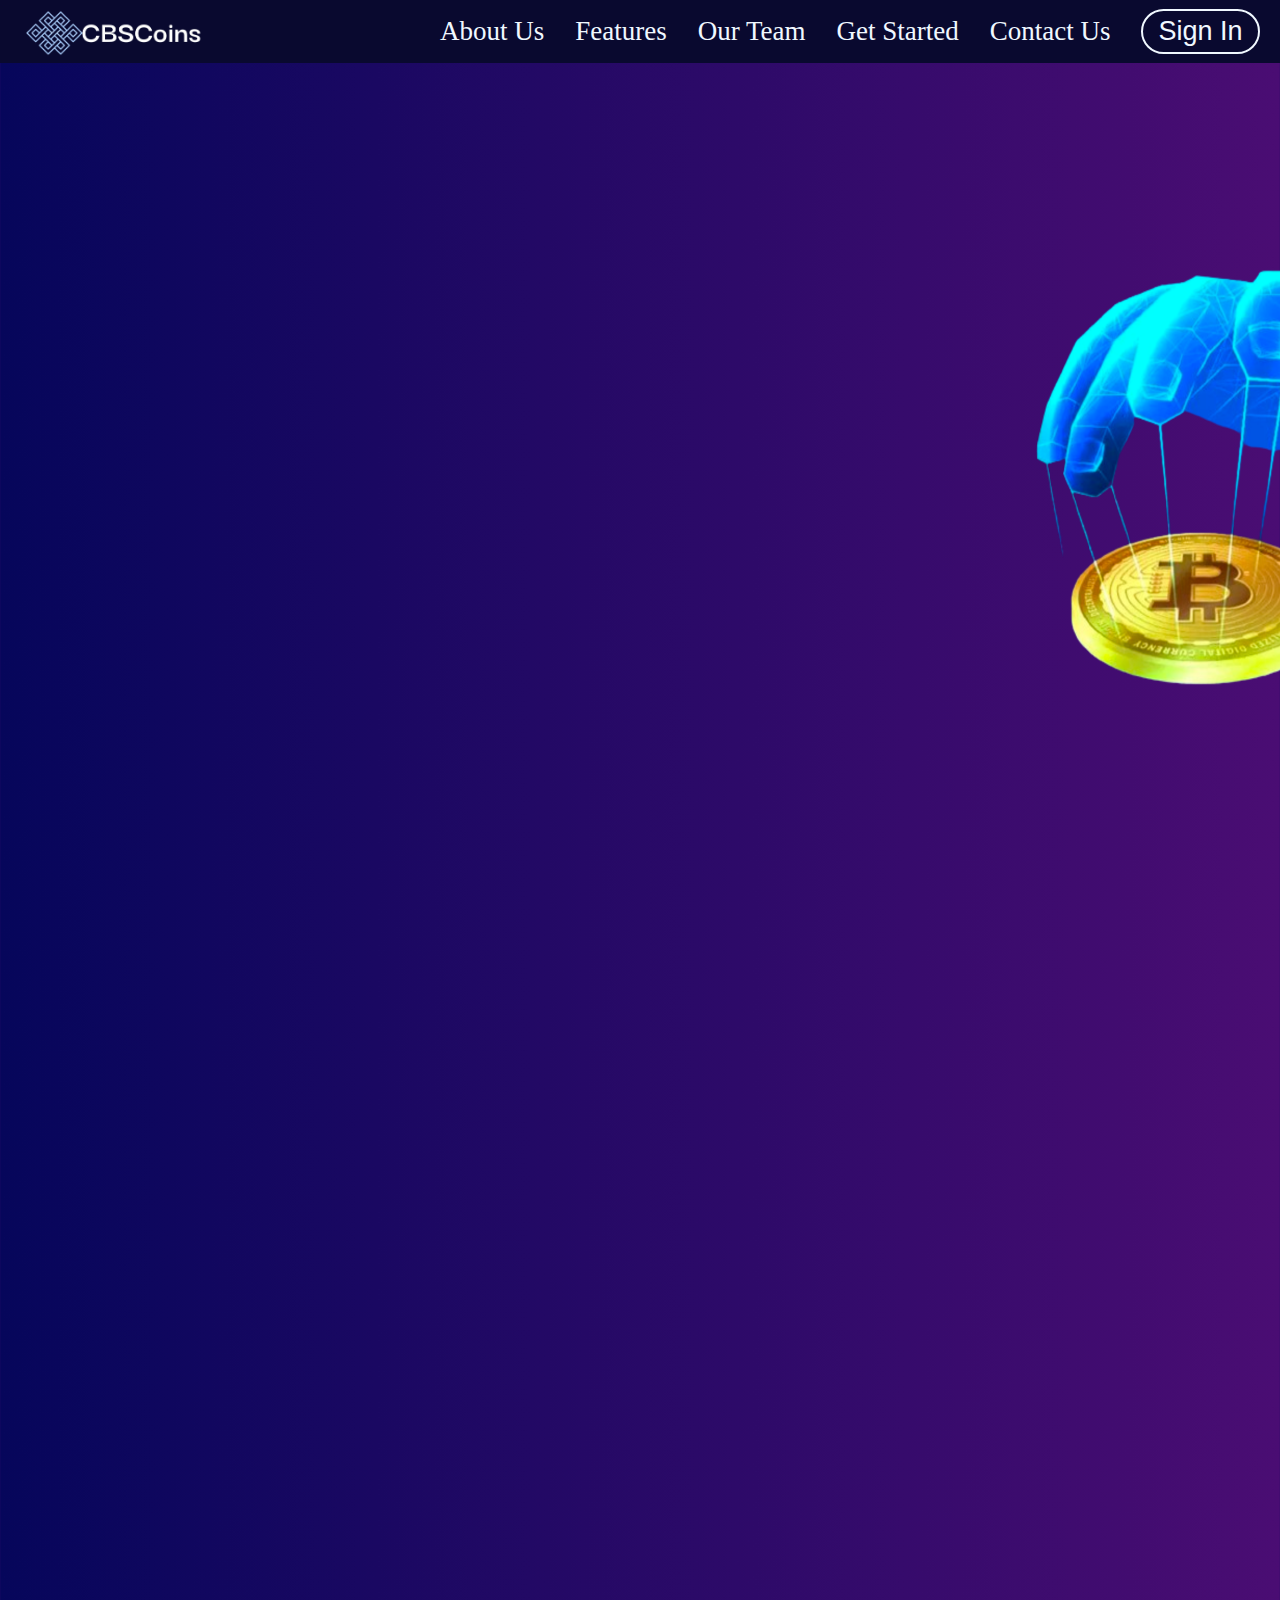
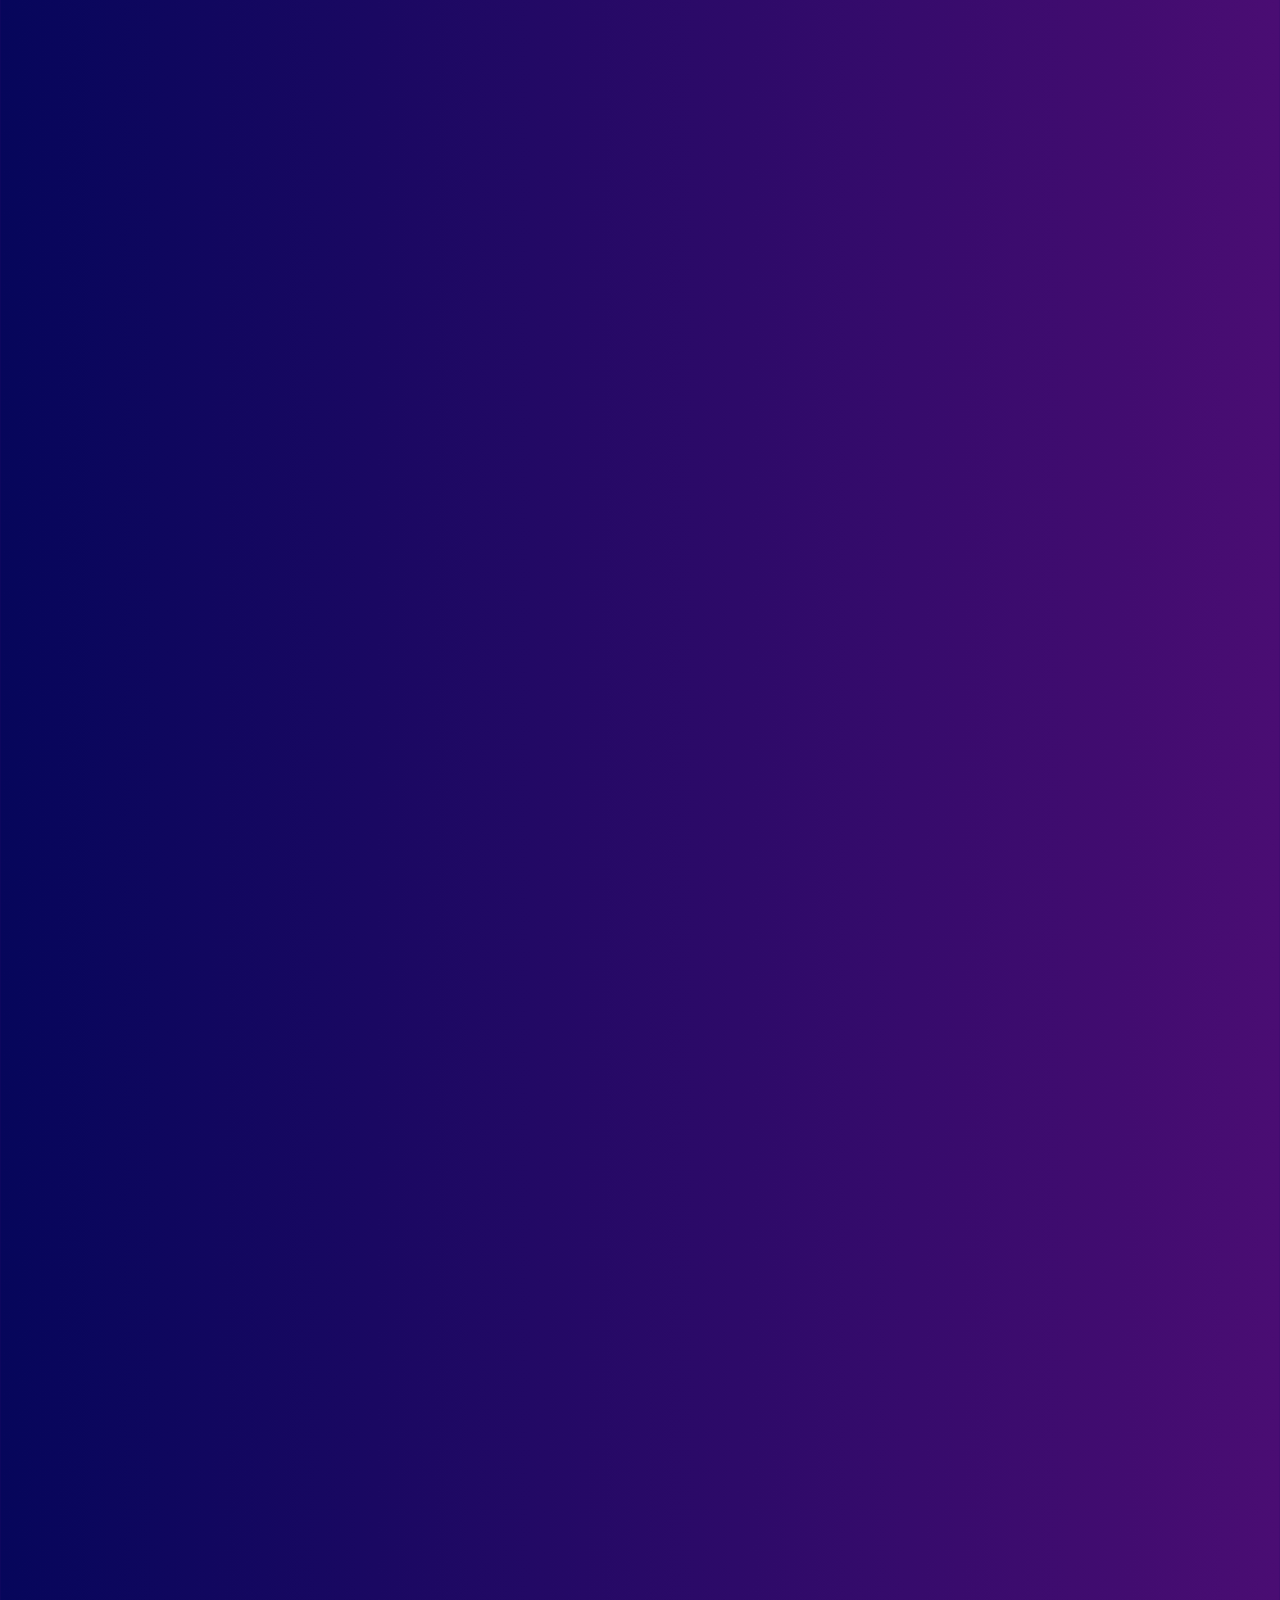
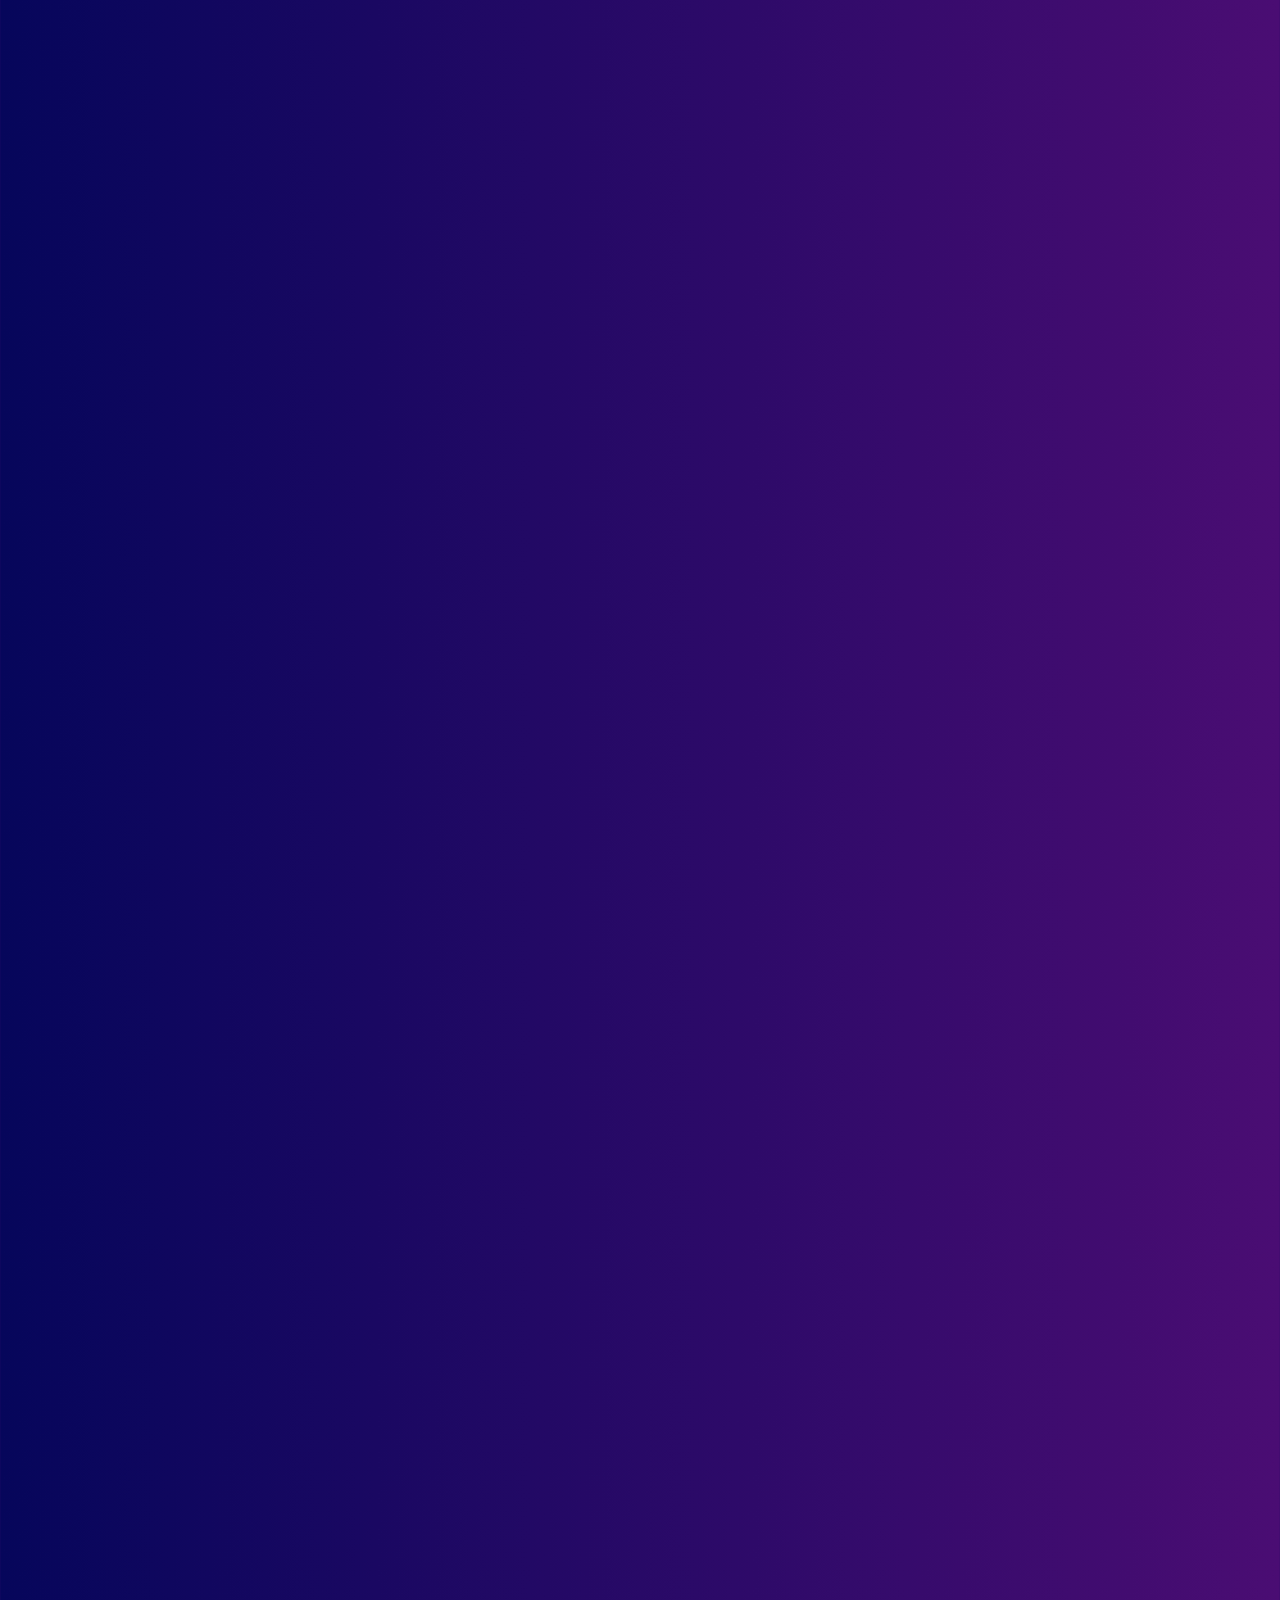
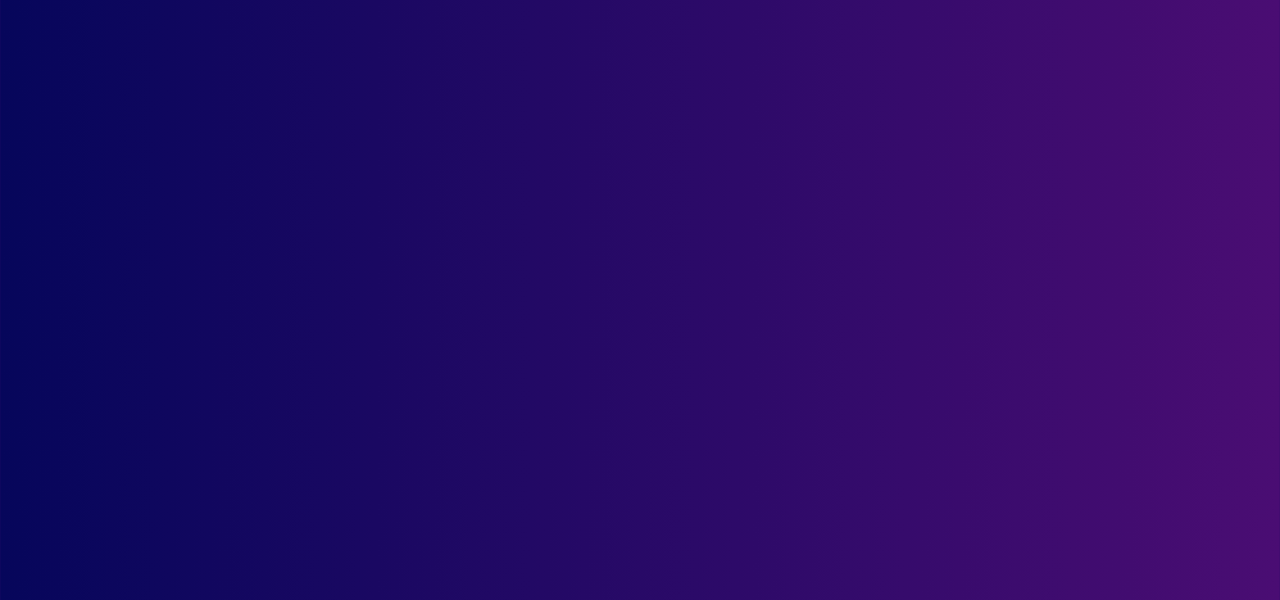
==== index.html @ 94ec6e44 "Add files via upload" ====
<!DOCTYPE html>
<html lang="en">
<head>
    <meta charset="UTF-8">
    <meta name="viewport" content="width=device-width, initial-scale=1.0">
    <title>Document</title>
    <link rel="stylesheet" href="design.css">
    <link rel="stylesheet" href="navbar.css">
</head>
<header>
    <nav>
        <img src="logo.png" width="15%">
        <ul>
            <li>About Us</li>
            <li>Features</li>
            <li>Our Team</li>
            <li>Get Started</li>
            <li>Contact Us</li>
            <li><button>Sign In</button></li>
        </ul>
    </nav>
</header>
<body>
    <div class="main-image">
        <img src="main-image.png" width="600vh" height="500vh">
    </div>
</body>
</html>
---- design.css ----
*{ 
    padding: 0;
    margin:0;
}
body{
    background: linear-gradient(90deg, rgb(6, 6, 91), rgb(74, 13, 115));
    height: 600vh;
}
.main-image{
    margin-top: 20vh;
    margin-left: 100vh;
}
---- navbar.css ----
nav{
    z-index: 2;
   justify-content: space-evenly;
   display: flex;
   width: 100%;
   background-color: rgb(9, 9, 47);
   top: 0;
   height: 7vh;
   color:aliceblue;
   align-items: center;
   cursor: pointer;
}
ul{
    margin-left: 20vh;
}
nav ul li{
    list-style: none;
    display: inline-block;
    margin-left: 3vh;
    font-size: 3vh;
}
button{
    padding:5px 15px;
    background:transparent;
    color:aliceblue;
    border: 2px solid aliceblue;
    border-radius: 25px; 
    font-size: 3vh;
    cursor: pointer;
}
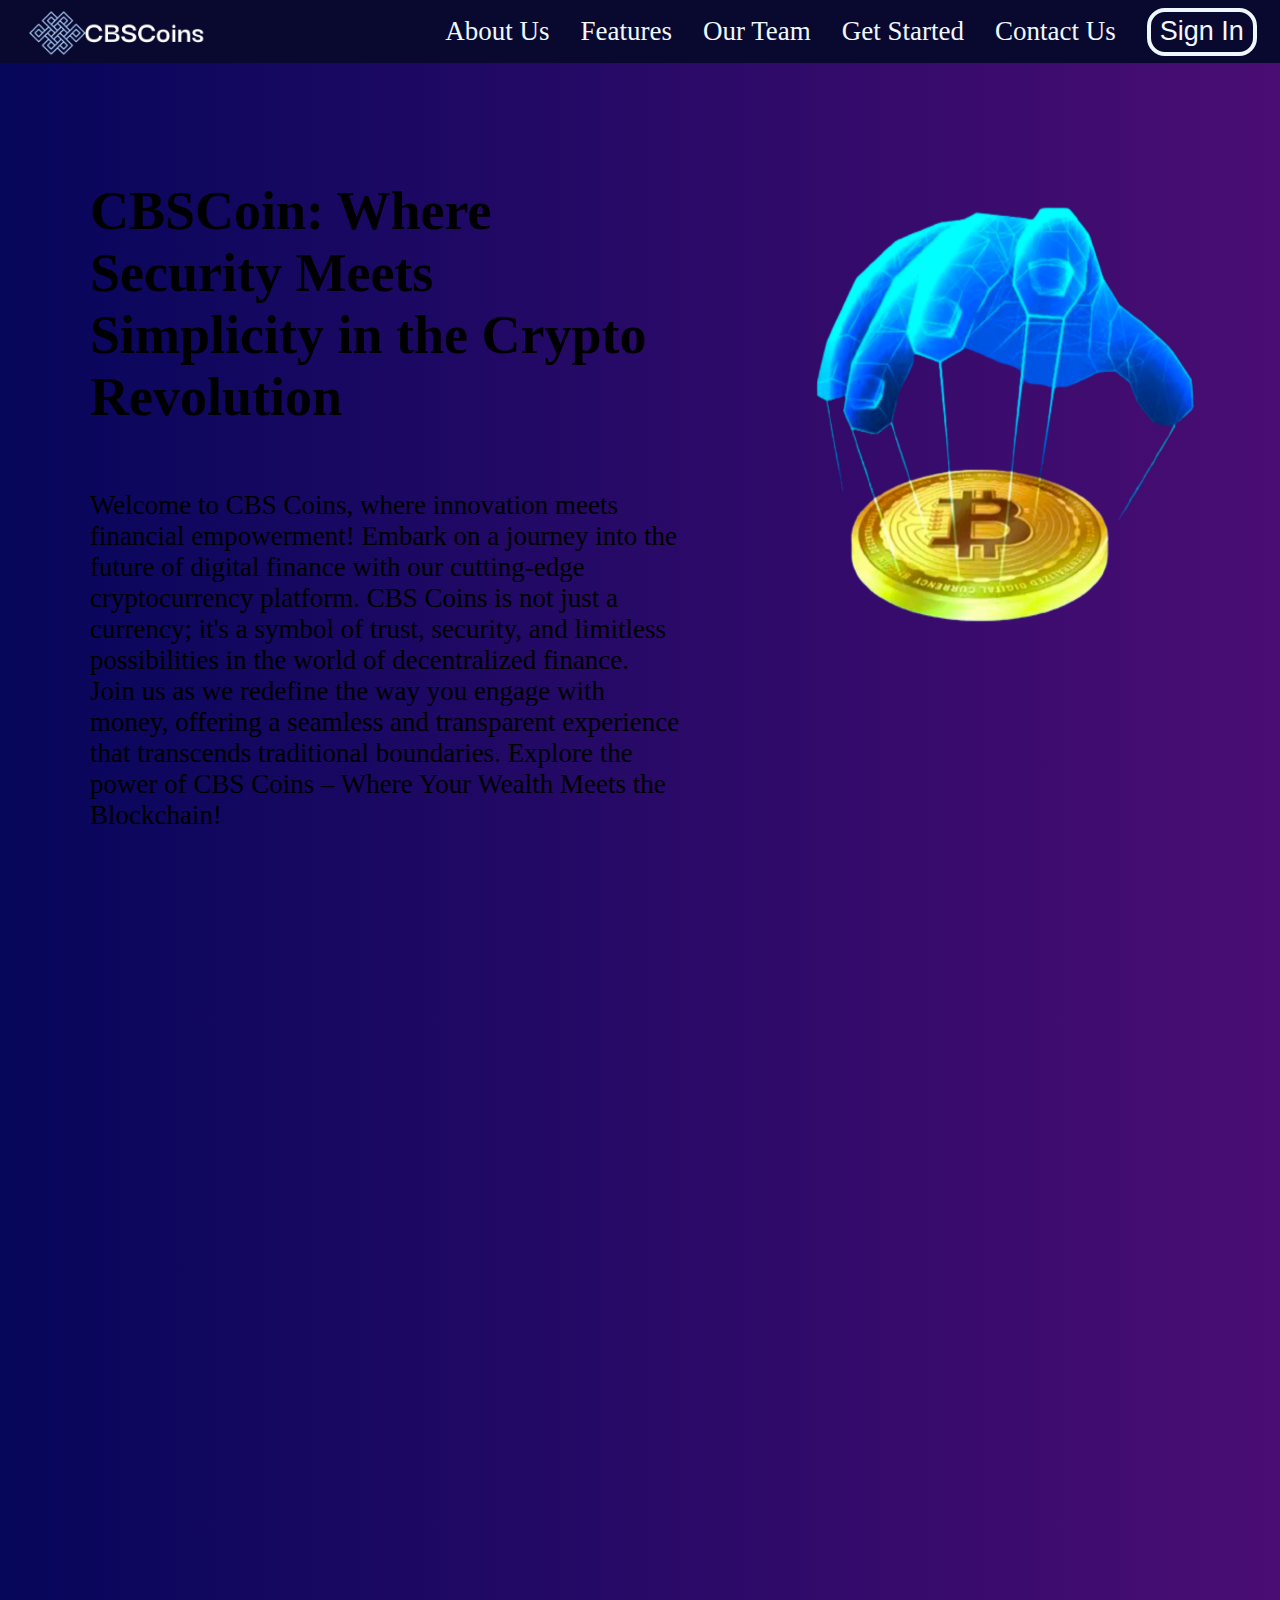
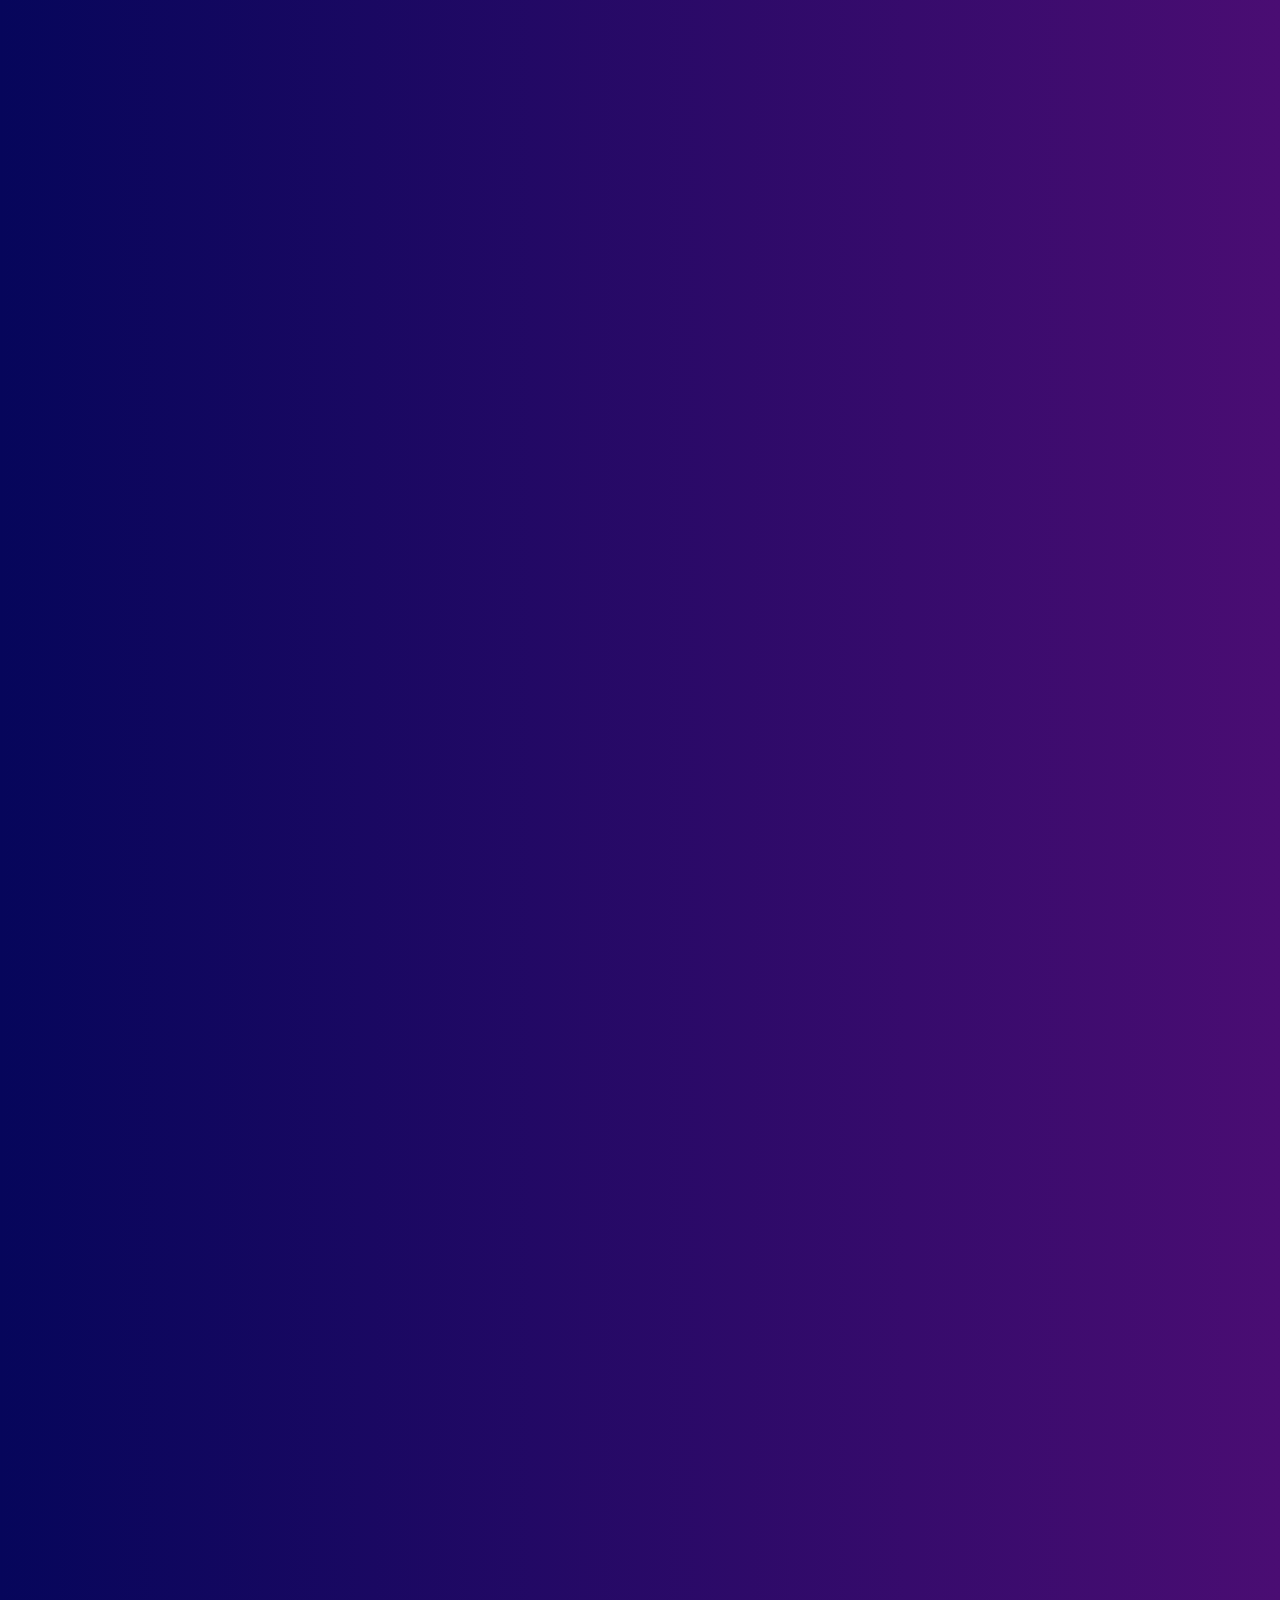
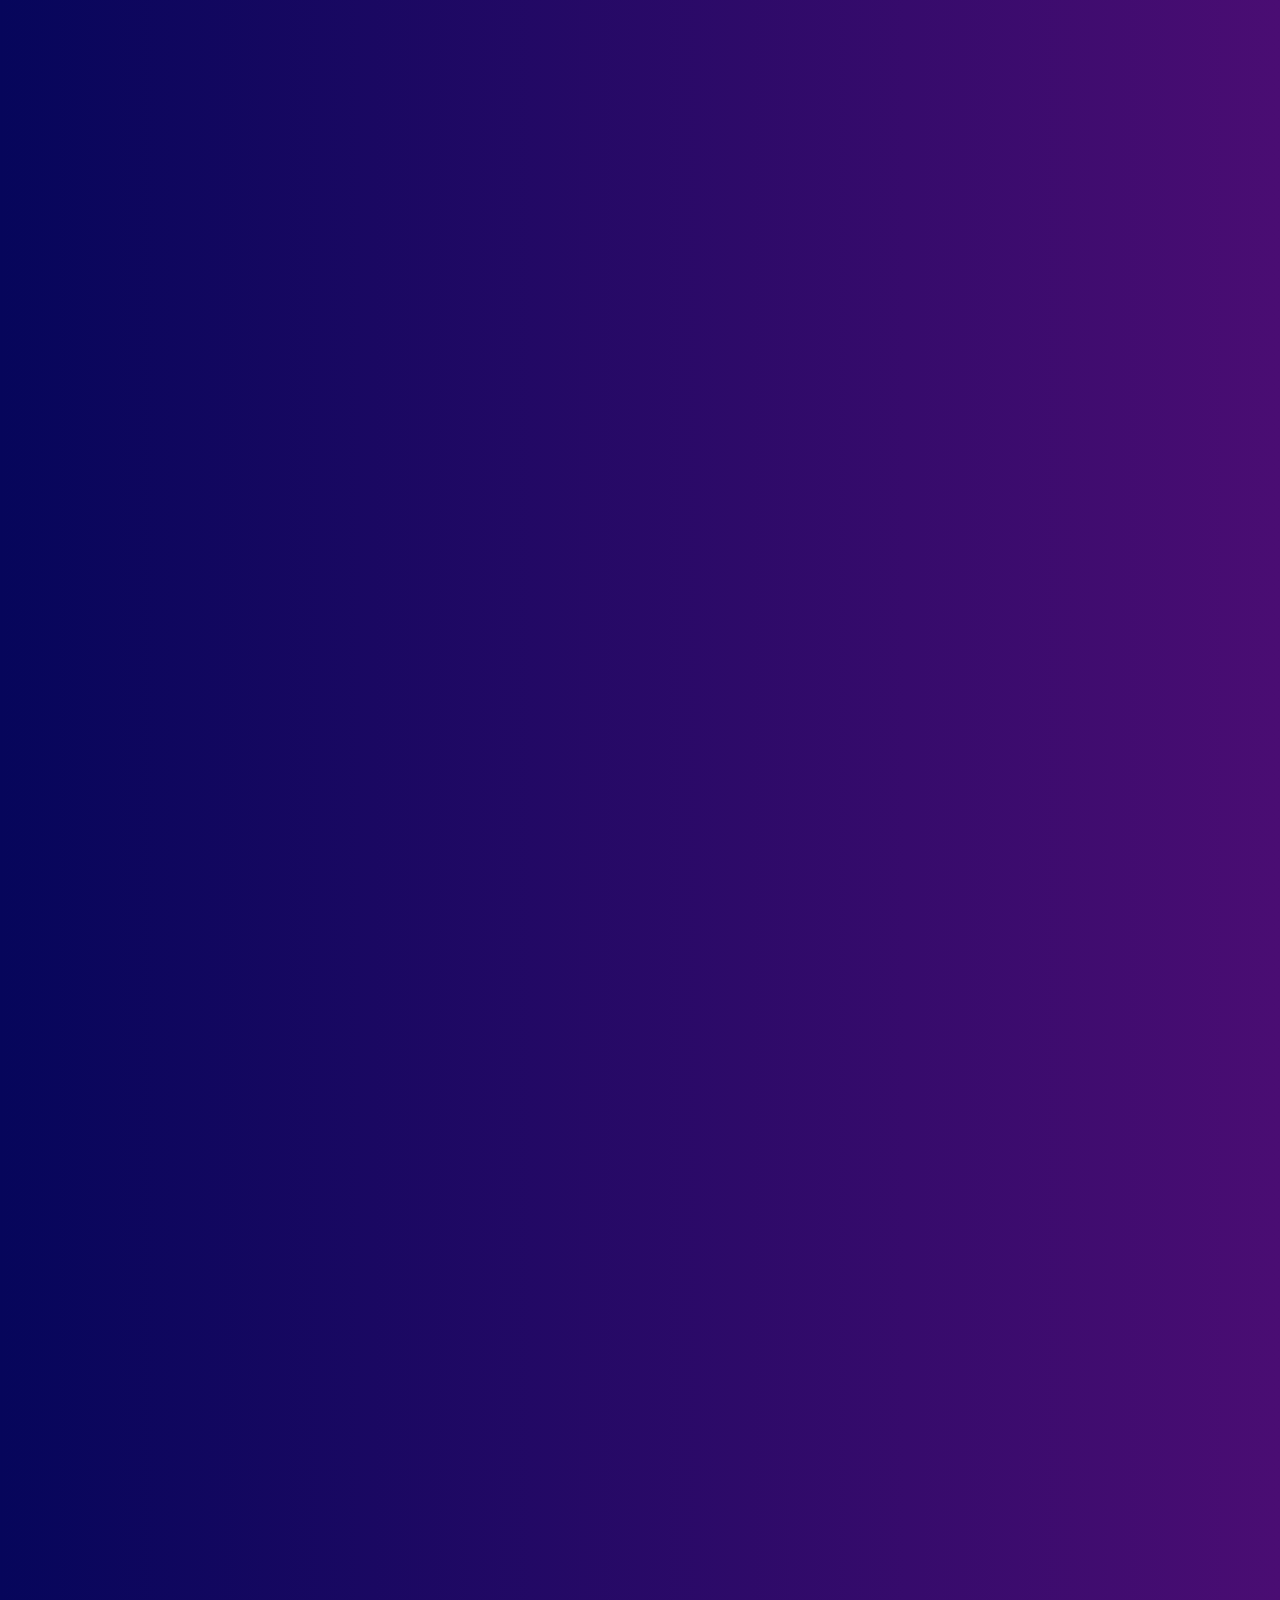
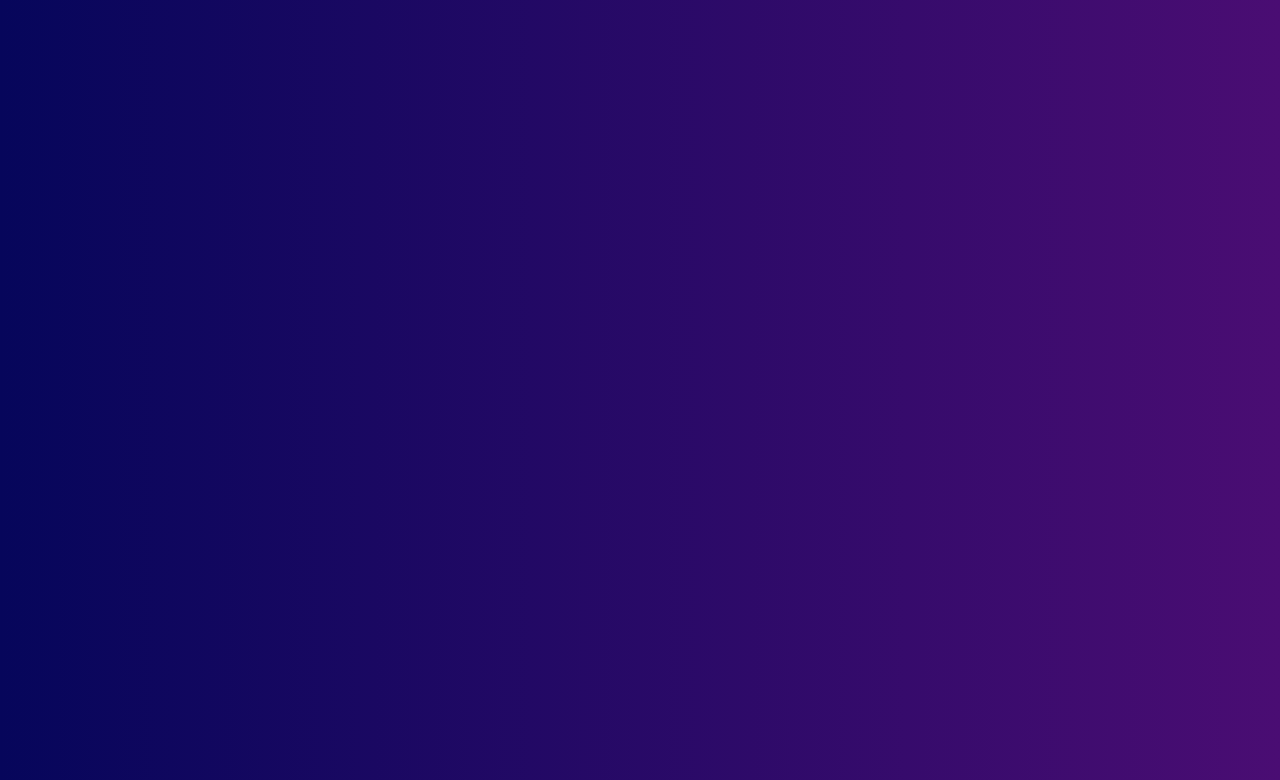
==== commit fcc9f806: "Add files via upload" ====
--- a/index.html
+++ b/index.html
@@ -21,8 +21,20 @@
     </nav>
 </header>
 <body>
-    <div class="main-image">
-        <img src="main-image.png" width="600vh" height="500vh">
+    <div class="intro">
+        <div class="main-text">
+            <h1>CBSCoin: Where Security Meets Simplicity in the Crypto Revolution</h1><br><br>
+            <p>Welcome to CBS Coins, where innovation meets financial empowerment!
+             Embark on a journey into the future of digital finance with our cutting-edge 
+             cryptocurrency platform. CBS Coins is not just a currency; it's a symbol of trust, 
+             security, and limitless possibilities in the world of decentralized finance. 
+             Join us as we redefine the way you engage with money, offering a seamless and transparent 
+             experience that transcends traditional boundaries. Explore the power of 
+             CBS Coins – Where Your Wealth Meets the Blockchain!</p>
+        </div>
+        <div class="main-image">
+            <img src="main-image.png" width="600vh" height="500vh">
+        </div>
     </div>
 </body>
 </html>--- a/design.css
+++ b/design.css
@@ -6,8 +6,13 @@
     background: linear-gradient(90deg, rgb(6, 6, 91), rgb(74, 13, 115));
     height: 600vh;
 }
-.main-image{
+.intro{
+    display: flex;
+    justify-content: space-evenly;
     margin-top: 20vh;
-    margin-left: 100vh;
+    margin-left: 10vh;
+    font-size: 3vh;
 }
 
+
+
--- a/navbar.css
+++ b/navbar.css
@@ -9,6 +9,9 @@
    color:aliceblue;
    align-items: center;
    cursor: pointer;
+   position: fixed;
+   overflow: hidden;
+
 }
 ul{
     margin-left: 20vh;
@@ -20,11 +23,11 @@
     font-size: 3vh;
 }
 button{
-    padding:5px 15px;
+    padding:0.5vh 1vh;
     background:transparent;
     color:aliceblue;
-    border: 2px solid aliceblue;
-    border-radius: 25px; 
+    border: 0.5vh solid aliceblue;
+    border-radius: 2vh; 
     font-size: 3vh;
     cursor: pointer;
 }